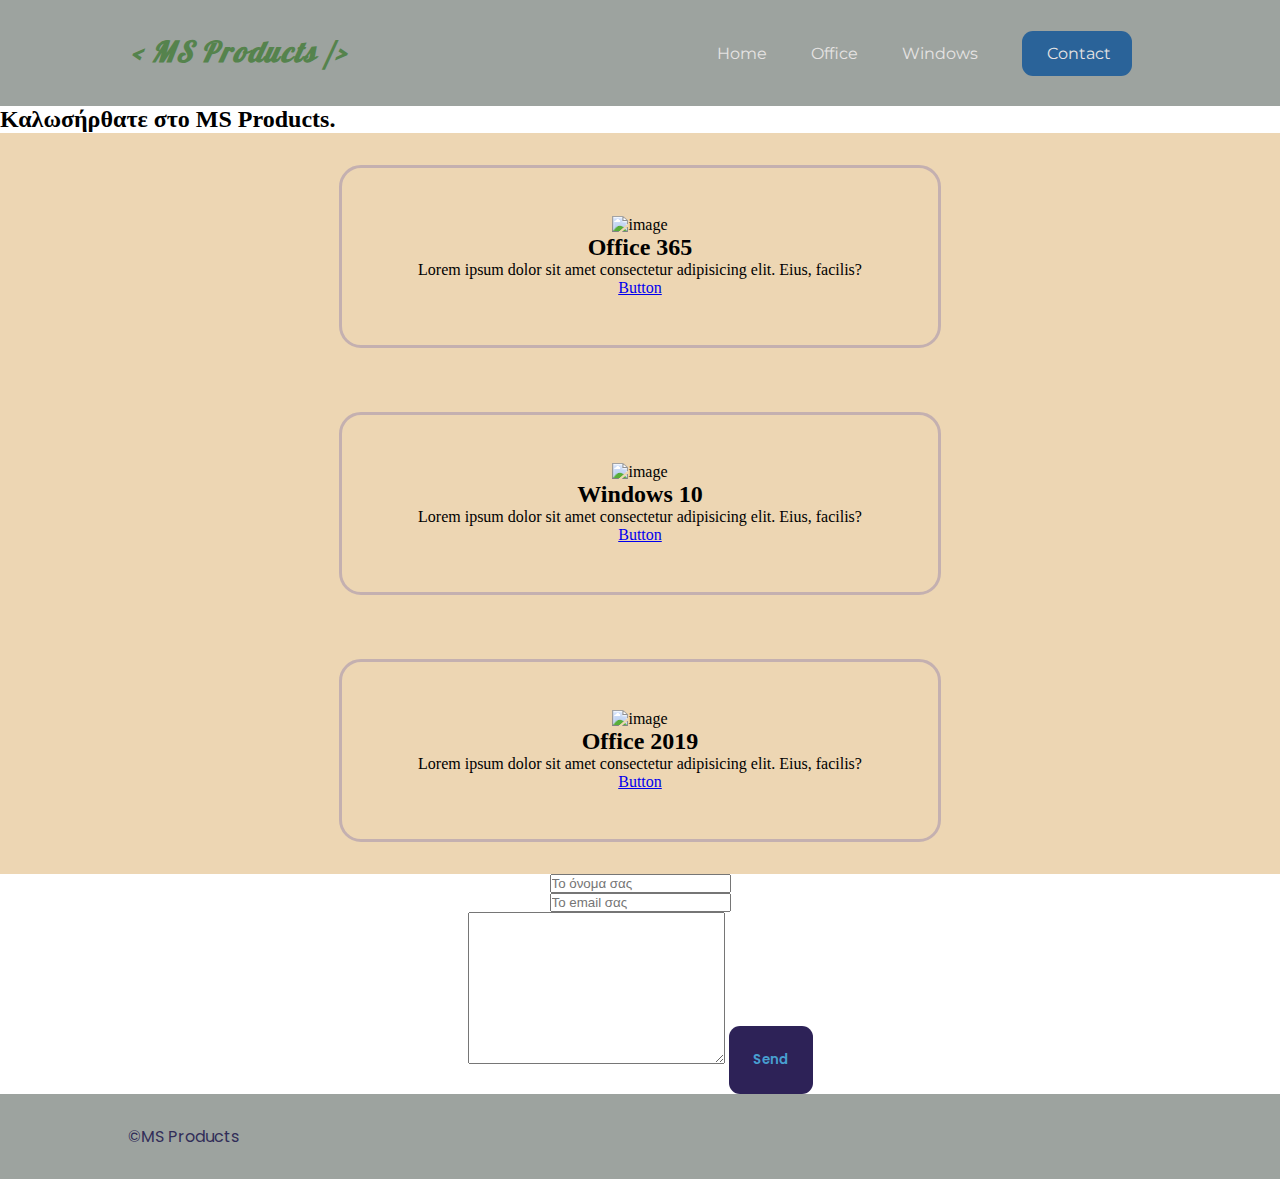
==== index.html @ 1739308e "Commit" ====
<!DOCTYPE html>
<html lang="el">
<head>
    <meta charset="UTF-8">
    <meta name="viewport" content="width=device-width, initial-scale=1.0">
    <meta http-equiv="X-UA-Compatible" content="IE=edge">
    <meta name="description" content="MS Products-Χρησιμοποιώντας τα προϊόντα της Microsoft δωρεάν">
    <meta name="keywords" content="microsoft, office, office365, windows, windows10">
    <meta name="author" content="MS Products">
    <title>MS Products | Χρησιμοποιώντας τα προϊόντα της Microsoft δωρεάν</title>
    <link rel="icon" href="img/microsoft.svg">
    <link href="./style.css" type="text/css" rel="stylesheet">
    <script src="https://kit.fontawesome.com/648caea1e3.js" crossorigin="anonymous"></script>
    <script src="https://cdn.jsdelivr.net/npm/typed.js@2.0.11"></script>
</head>
<body>

    <!--Header-->
    <header>
        <a href="/" class="logo"><h2>
            < MS Products />
        </h2></a>  
        <nav>
            <ul class="navlinks">
                <li><a href="/">Home</a></li>
                <li><a href="/#office">Office</a></li>
                <li><a href="/#windows">Windows</a></li>
                <li>
                    <a href="/#form">
                        <button class="contact">
                        <i class="fas fa-envelope"></i>
                        Contact
                        </button>
                    </a>
                </li>
            </ul>
        </nav>
    </header>
    <!--End of header-->

    <!--Welcome-->
    <div id="typed-strings">
            <h2>Καλωσήρθατε στο MS Products.</h2>
    </div>
    <span id="typed"></span>
    <!--End of welcome-->

    <!--Recent articles-->
        <section class="recent">
                <div class="firstcard card" id="office">
                    <img src="#" alt="image">
                    <h2>Office 365</h2>
                    <p>Lorem ipsum dolor sit amet consectetur adipisicing elit. Eius, facilis?</p>
                    <a href="#" class="button">Button</a>
                </div>
                <div class="secondcard card" id="windows">
                    <img src="#" alt="image">
                    <h2>Windows 10</h2>
                    <p>Lorem ipsum dolor sit amet consectetur adipisicing elit. Eius, facilis?</p>
                    <a href="#" class="button">Button</a>
                </div>
                <div class="thirdcard card" id="office">
                    <img src="#" alt="image">
                    <h2>Office 2019</h2>
                    <p>Lorem ipsum dolor sit amet consectetur adipisicing elit. Eius, facilis?</p>
                    <a href="#" class="button">Button</a>
                </div>
        </section>
    <!--End of recent articles-->

    <!--Contact Form-->
    <form method="POST" id="form" netlify>
        <input type="name" name="name" placeholder="Το όνομα σας" class="input-name" required><br>
        <input type="email" name="email" placeholder="Το email σας" class="input-email" required><br>
        <textarea name="description" rows="10" cols="30"></textarea>
        <button class="send">Send</button>
    </form>
    <!--End of contact form-->

        <!--Footer-->
        <footer>
            <div class="copyright">
            &copy;MS Products
            </div>
            <div class="social">
                <a href="https://github.com/tolisnr" target="_blank"><i class="fab fa-github"></i></a>
            </div>
        </footer>
        <!--End of footer-->
        <script src="./app.js"></script>
</body>
</html>
---- style.css ----
@import url("https://fonts.googleapis.com/css2?family=Montserrat&family=Pattaya&family=Poppins&family=Sen&display=swap");
* {
  margin: 0;
  padding: 0;
  -webkit-box-sizing: border-box;
          box-sizing: border-box;
}

html {
  scroll-behavior: smooth;
}

header {
  display: -webkit-box;
  display: -ms-flexbox;
  display: flex;
  -webkit-box-pack: justify;
      -ms-flex-pack: justify;
          justify-content: space-between;
  -webkit-box-align: center;
      -ms-flex-align: center;
          align-items: center;
  padding: 30px 10%;
  background: #9da39f;
}

.logo {
  text-decoration: none;
  color: #55834d;
  font-family: "Sen", sans-serif;
  font-size: 1.2rem;
  font-weight: 400;
  display: -webkit-box;
  display: -ms-flexbox;
  display: flex;
  font-style: italic;
}

.logo h2 {
  padding: 0.2rem;
  bottom: 1rem;
  left: 0.6rem;
  font-family: "Pattaya", sans-serif;
  letter-spacing: 1.8px;
}

.logo img {
  width: 3.9rem;
  height: 2.9rem;
}

.navlinks {
  list-style: none;
}

.navlinks li {
  display: inline-block;
  padding: 0px 20px;
  text-decoration: none;
  font-family: "Montserrat", sans-serif;
  font-weight: 400;
  font-size: 16px;
  color: #e6e3e3;
}

.navlinks li a {
  -webkit-transition: all 0.5s ease 0s;
  transition: all 0.5s ease 0s;
  text-decoration: none;
  font-family: "Montserrat", sans-serif;
  font-weight: 400;
  font-size: 16px;
  color: #e6e3e3;
}

.navlinks li a:hover {
  color: #4e414b;
}

.contact {
  border-radius: 11px;
  background-color: #2a6399;
  padding: 13px 11px;
  width: 110px;
  border: none;
  -webkit-transition: all 0.5s ease 0s;
  transition: all 0.5s ease 0s;
  text-decoration: none;
  font-family: "Montserrat", sans-serif;
  font-weight: 400;
  font-size: 16px;
  color: #e6e3e3;
}

.contact:hover {
  -webkit-transform: scale(1.1);
          transform: scale(1.1);
  opacity: 0.87;
}

.fa-envelope {
  margin-right: 3px;
}

.welcome {
  background: -webkit-gradient(linear, left top, left bottom, from(rgba(0, 0, 0, 0.288)), to(transparent)), url("/img/gray-laptop.jpg");
  background: linear-gradient(rgba(0, 0, 0, 0.288), transparent), url("/img/gray-laptop.jpg");
  background-size: cover;
  background-position: center;
  height: 36rem;
  text-align: center;
  color: #547ac0;
  padding-top: 15rem;
  font-family: 'Poppins', sans-serif;
  font-weight: 400;
  -webkit-box-orient: vertical;
  -webkit-box-direction: normal;
      -ms-flex-direction: column;
          flex-direction: column;
}

.recent {
  -webkit-box-align: center;
      -ms-flex-align: center;
          align-items: center;
  -webkit-box-pack: center;
      -ms-flex-pack: center;
          justify-content: center;
  text-align: center;
  background-color: rgba(218, 170, 99, 0.486);
}

.card {
  width: 47%;
  border-radius: 22px;
  border: 3px solid #c4b0b0;
  display: inline-block;
  margin: 2rem;
  padding: 3rem;
}

.send {
  border: none;
  background-color: #2d2257;
  cursor: pointer;
  padding: 1.5rem;
  color: #489fd1;
  font-family: 'Poppins', sans-serif;
  font-weight: 600;
  border-radius: 11px;
  -webkit-transition: all 0.5s ease 0s;
  transition: all 0.5s ease 0s;
}

.send:hover {
  color: #9da39f;
  background-color: rgba(45, 34, 87, 0.97);
}

form {
  -webkit-box-align: center;
      -ms-flex-align: center;
          align-items: center;
  -webkit-box-pack: center;
      -ms-flex-pack: center;
          justify-content: center;
  display: flexbox;
  text-align: center;
}

footer {
  display: -webkit-box;
  display: -ms-flexbox;
  display: flex;
  background: #9da39f;
  padding: 30px 10%;
  font-family: "Poppins", sans-serif;
  text-align: left;
  color: #312d58;
}
/*# sourceMappingURL=style.css.map */
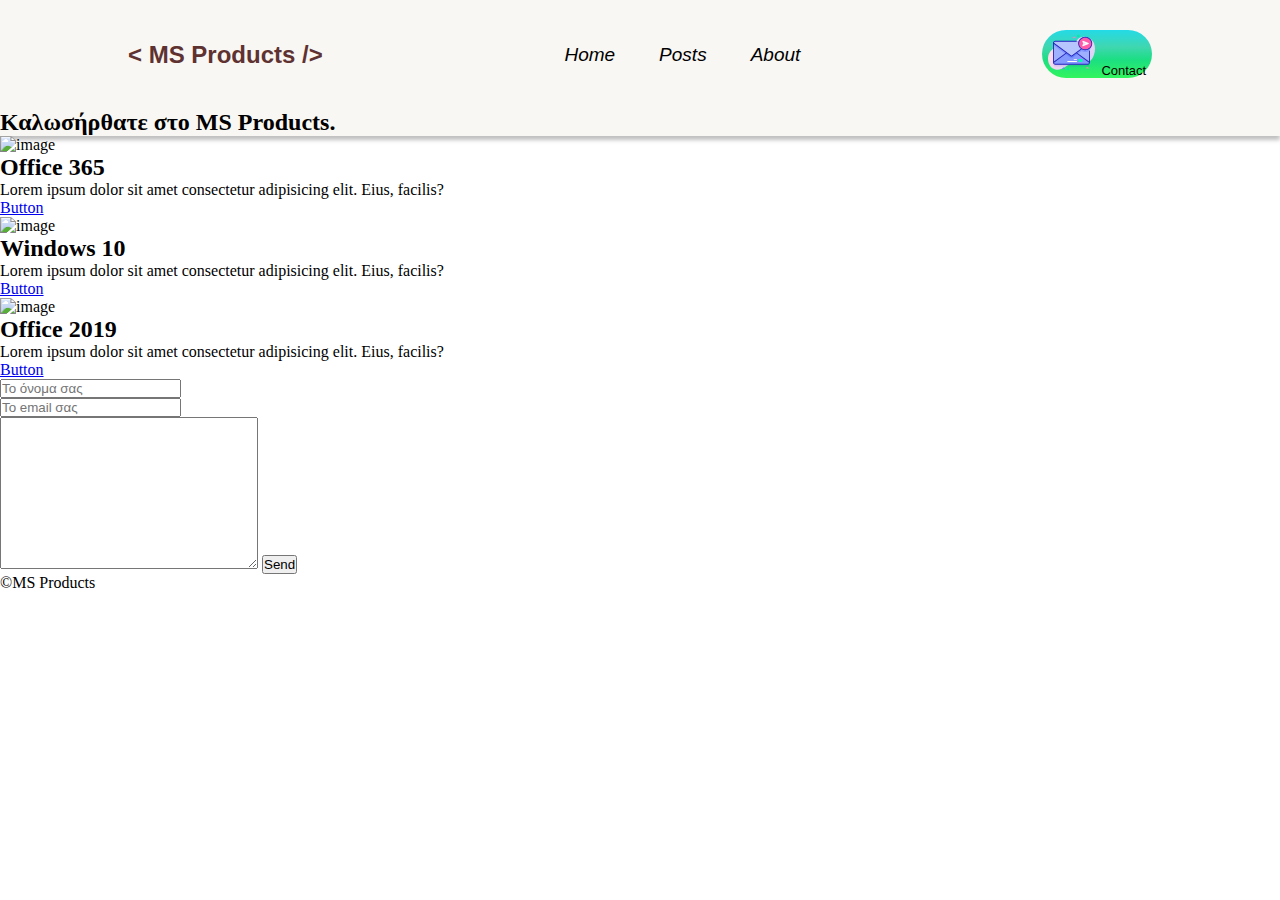
==== commit b6184c4f: "Commit" ====
--- a/index.html
+++ b/index.html
@@ -15,6 +15,7 @@
 </head>
 <body>
 
+    <div id="root">
     <!--Header-->
     <header>
         <a href="/" class="logo"><h2>
@@ -23,18 +24,16 @@
         <nav>
             <ul class="navlinks">
                 <li><a href="/">Home</a></li>
-                <li><a href="/#office">Office</a></li>
-                <li><a href="/#windows">Windows</a></li>
-                <li>
-                    <a href="/#form">
-                        <button class="contact">
-                        <i class="fas fa-envelope"></i>
-                        Contact
-                        </button>
-                    </a>
-                </li>
+                <li><a href="/#posts">Posts</a></li>
+                <li><a href="/#about">About</a></li>
             </ul>
         </nav>
+        <a href="/#form">
+            <button class="contact">
+                <img src="./img/email 1.svg" alt="email" />
+            Contact
+            </button>
+        </a>
     </header>
     <!--End of header-->
 
@@ -44,22 +43,22 @@
     </div>
     <span id="typed"></span>
     <!--End of welcome-->
-
+</div>
     <!--Recent articles-->
         <section class="recent">
-                <div class="firstcard card" id="office">
+                <div class="firstcard card" id="posts">
                     <img src="#" alt="image">
                     <h2>Office 365</h2>
                     <p>Lorem ipsum dolor sit amet consectetur adipisicing elit. Eius, facilis?</p>
                     <a href="#" class="button">Button</a>
                 </div>
-                <div class="secondcard card" id="windows">
+                <div class="secondcard card" id="posts">
                     <img src="#" alt="image">
                     <h2>Windows 10</h2>
                     <p>Lorem ipsum dolor sit amet consectetur adipisicing elit. Eius, facilis?</p>
                     <a href="#" class="button">Button</a>
                 </div>
-                <div class="thirdcard card" id="office">
+                <div class="thirdcard card" id="posts">
                     <img src="#" alt="image">
                     <h2>Office 2019</h2>
                     <p>Lorem ipsum dolor sit amet consectetur adipisicing elit. Eius, facilis?</p>
--- a/style.css
+++ b/style.css
@@ -10,43 +10,29 @@
   scroll-behavior: smooth;
 }
 
+#root {
+  background: rgba(249, 246, 242, 0.94);
+  -webkit-box-shadow: 0px 4px 4px rgba(0, 0, 0, 0.25);
+          box-shadow: 0px 4px 4px rgba(0, 0, 0, 0.25);
+}
+
 header {
-  display: -webkit-box;
-  display: -ms-flexbox;
-  display: flex;
   -webkit-box-pack: justify;
       -ms-flex-pack: justify;
           justify-content: space-between;
   -webkit-box-align: center;
       -ms-flex-align: center;
           align-items: center;
+  display: -webkit-box;
+  display: -ms-flexbox;
+  display: flex;
   padding: 30px 10%;
-  background: #9da39f;
 }
 
 .logo {
+  color: #5f3232;
   text-decoration: none;
-  color: #55834d;
-  font-family: "Sen", sans-serif;
-  font-size: 1.2rem;
-  font-weight: 400;
-  display: -webkit-box;
-  display: -ms-flexbox;
-  display: flex;
-  font-style: italic;
-}
-
-.logo h2 {
-  padding: 0.2rem;
-  bottom: 1rem;
-  left: 0.6rem;
-  font-family: "Pattaya", sans-serif;
-  letter-spacing: 1.8px;
-}
-
-.logo img {
-  width: 3.9rem;
-  height: 2.9rem;
+  font-family: Dank Mono, sans-serif;
 }
 
 .navlinks {
@@ -55,127 +41,43 @@
 
 .navlinks li {
   display: inline-block;
+  color: #000000;
   padding: 0px 20px;
-  text-decoration: none;
-  font-family: "Montserrat", sans-serif;
-  font-weight: 400;
-  font-size: 16px;
-  color: #e6e3e3;
 }
 
-.navlinks li a {
-  -webkit-transition: all 0.5s ease 0s;
-  transition: all 0.5s ease 0s;
+.navlinks a {
   text-decoration: none;
-  font-family: "Montserrat", sans-serif;
-  font-weight: 400;
-  font-size: 16px;
-  color: #e6e3e3;
-}
-
-.navlinks li a:hover {
-  color: #4e414b;
+  color: #000;
+  font-family: Operator Mono, sans-serif;
+  font-style: italic;
+  font-weight: 325;
+  font-size: 19px;
+  line-height: 41px;
 }
 
 .contact {
-  border-radius: 11px;
-  background-color: #2a6399;
-  padding: 13px 11px;
+  background: -webkit-gradient(linear, left top, left bottom, from(#24dae6), color-stop(34.9%, #3fd7b1), color-stop(61.46%, #1cde83), to(#32f55d));
+  background: linear-gradient(180deg, #24dae6 0%, #3fd7b1 34.9%, #1cde83 61.46%, #32f55d 100%);
+  border-radius: 45px;
+  border: none;
   width: 110px;
-  border: none;
   -webkit-transition: all 0.5s ease 0s;
   transition: all 0.5s ease 0s;
-  text-decoration: none;
-  font-family: "Montserrat", sans-serif;
+  font-size: 13px;
   font-weight: 400;
-  font-size: 16px;
-  color: #e6e3e3;
+  outline: none;
+  text-align: center;
+  -webkit-box-pack: center;
+      -ms-flex-pack: center;
+          justify-content: center;
 }
 
 .contact:hover {
   -webkit-transform: scale(1.1);
           transform: scale(1.1);
-  opacity: 0.87;
 }
 
-.fa-envelope {
+.contact img {
   margin-right: 3px;
 }
-
-.welcome {
-  background: -webkit-gradient(linear, left top, left bottom, from(rgba(0, 0, 0, 0.288)), to(transparent)), url("/img/gray-laptop.jpg");
-  background: linear-gradient(rgba(0, 0, 0, 0.288), transparent), url("/img/gray-laptop.jpg");
-  background-size: cover;
-  background-position: center;
-  height: 36rem;
-  text-align: center;
-  color: #547ac0;
-  padding-top: 15rem;
-  font-family: 'Poppins', sans-serif;
-  font-weight: 400;
-  -webkit-box-orient: vertical;
-  -webkit-box-direction: normal;
-      -ms-flex-direction: column;
-          flex-direction: column;
-}
-
-.recent {
-  -webkit-box-align: center;
-      -ms-flex-align: center;
-          align-items: center;
-  -webkit-box-pack: center;
-      -ms-flex-pack: center;
-          justify-content: center;
-  text-align: center;
-  background-color: rgba(218, 170, 99, 0.486);
-}
-
-.card {
-  width: 47%;
-  border-radius: 22px;
-  border: 3px solid #c4b0b0;
-  display: inline-block;
-  margin: 2rem;
-  padding: 3rem;
-}
-
-.send {
-  border: none;
-  background-color: #2d2257;
-  cursor: pointer;
-  padding: 1.5rem;
-  color: #489fd1;
-  font-family: 'Poppins', sans-serif;
-  font-weight: 600;
-  border-radius: 11px;
-  -webkit-transition: all 0.5s ease 0s;
-  transition: all 0.5s ease 0s;
-}
-
-.send:hover {
-  color: #9da39f;
-  background-color: rgba(45, 34, 87, 0.97);
-}
-
-form {
-  -webkit-box-align: center;
-      -ms-flex-align: center;
-          align-items: center;
-  -webkit-box-pack: center;
-      -ms-flex-pack: center;
-          justify-content: center;
-  display: flexbox;
-  text-align: center;
-}
-
-footer {
-  display: -webkit-box;
-  display: -ms-flexbox;
-  display: flex;
-  background: #9da39f;
-  padding: 30px 10%;
-  font-family: "Poppins", sans-serif;
-  text-align: left;
-  color: #312d58;
-}
 /*# sourceMappingURL=style.css.map */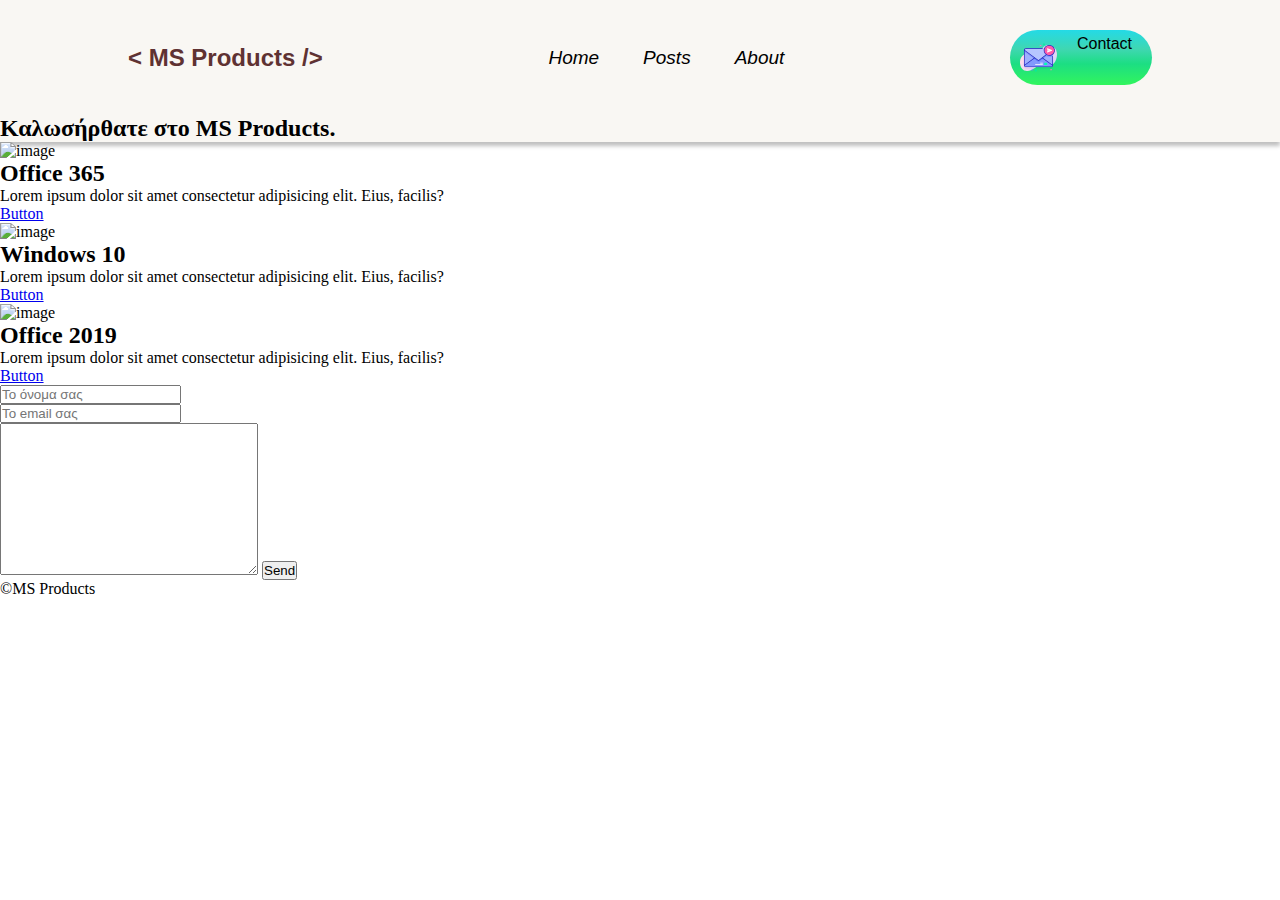
==== commit b32f41a0: "Commit" ====
--- a/index.html
+++ b/index.html
@@ -30,8 +30,8 @@
         </nav>
         <a href="/#form">
             <button class="contact">
-                <img src="./img/email 1.svg" alt="email" />
-            Contact
+                <img src="./img/email.svg" alt="email" />
+                Contact
             </button>
         </a>
     </header>
--- a/style.css
+++ b/style.css
@@ -60,16 +60,19 @@
   background: linear-gradient(180deg, #24dae6 0%, #3fd7b1 34.9%, #1cde83 61.46%, #32f55d 100%);
   border-radius: 45px;
   border: none;
-  width: 110px;
+  width: 142px;
+  height: 55px;
   -webkit-transition: all 0.5s ease 0s;
   transition: all 0.5s ease 0s;
-  font-size: 13px;
+  font-family: Cascadia Code, sans-serif;
+  font-size: 16px;
   font-weight: 400;
   outline: none;
   text-align: center;
   -webkit-box-pack: center;
       -ms-flex-pack: center;
           justify-content: center;
+  display: inline-block;
 }
 
 .contact:hover {
@@ -78,6 +81,9 @@
 }
 
 .contact img {
-  margin-right: 3px;
+  float: left;
+  width: 47px;
+  height: 45px;
+  padding-left: 10px;
 }
 /*# sourceMappingURL=style.css.map */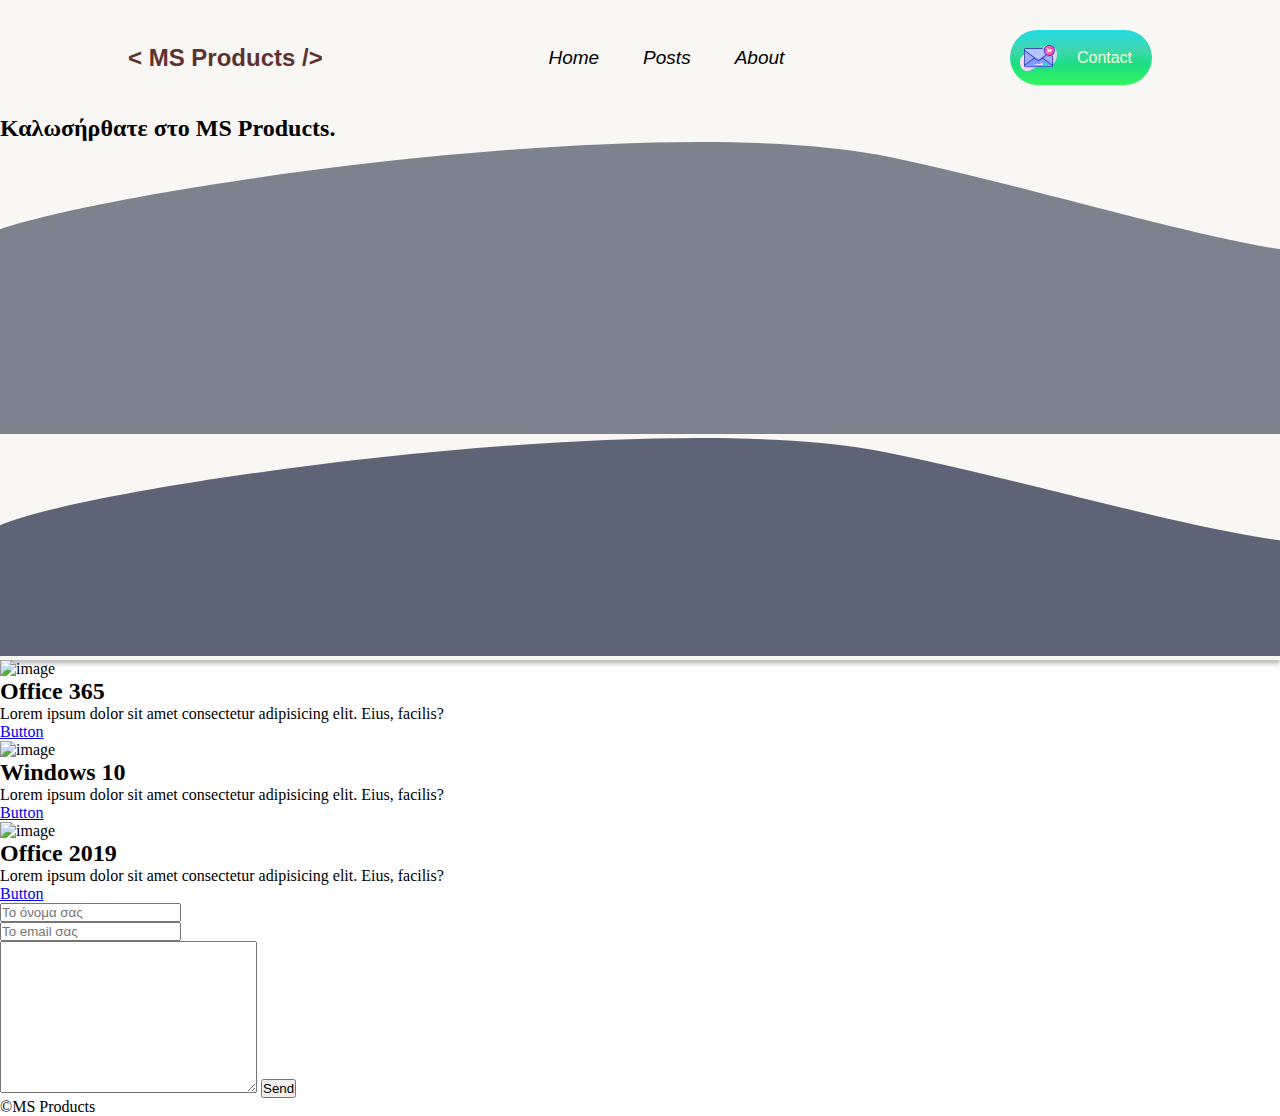
==== commit d09eb4ef: "Commit" ====
--- a/index.html
+++ b/index.html
@@ -8,7 +8,7 @@
     <meta name="keywords" content="microsoft, office, office365, windows, windows10">
     <meta name="author" content="MS Products">
     <title>MS Products | Χρησιμοποιώντας τα προϊόντα της Microsoft δωρεάν</title>
-    <link rel="icon" href="img/microsoft.svg">
+    <link rel="icon" href="/img/microsoft.svg">
     <link href="./style.css" type="text/css" rel="stylesheet">
     <script src="https://kit.fontawesome.com/648caea1e3.js" crossorigin="anonymous"></script>
     <script src="https://cdn.jsdelivr.net/npm/typed.js@2.0.11"></script>
@@ -30,8 +30,8 @@
         </nav>
         <a href="/#form">
             <button class="contact">
-                <img src="./img/email.svg" alt="email" />
-                Contact
+                <img src="/img/email.svg" alt="email" />
+                <h4 class="contact-text">Contact</h4>
             </button>
         </a>
     </header>
@@ -43,6 +43,10 @@
     </div>
     <span id="typed"></span>
     <!--End of welcome-->
+    <div class="vectors">
+    <img src="img/Vector 2.svg" alt="vector" />
+    <img src="img/Vector 1.svg" alt="vector" />
+    </div>
 </div>
     <!--Recent articles-->
         <section class="recent">
--- a/style.css
+++ b/style.css
@@ -64,15 +64,7 @@
   height: 55px;
   -webkit-transition: all 0.5s ease 0s;
   transition: all 0.5s ease 0s;
-  font-family: Cascadia Code, sans-serif;
-  font-size: 16px;
-  font-weight: 400;
   outline: none;
-  text-align: center;
-  -webkit-box-pack: center;
-      -ms-flex-pack: center;
-          justify-content: center;
-  display: inline-block;
 }
 
 .contact:hover {
@@ -86,4 +78,17 @@
   height: 45px;
   padding-left: 10px;
 }
+
+.contact .contact-text {
+  font-family: Cascadia Code, sans-serif;
+  font-size: 16px;
+  font-weight: 400;
+  text-align: left;
+  -webkit-box-pack: center;
+      -ms-flex-pack: center;
+          justify-content: center;
+  display: inline-block;
+  padding: 14px;
+  color: #F9FCDC;
+}
 /*# sourceMappingURL=style.css.map */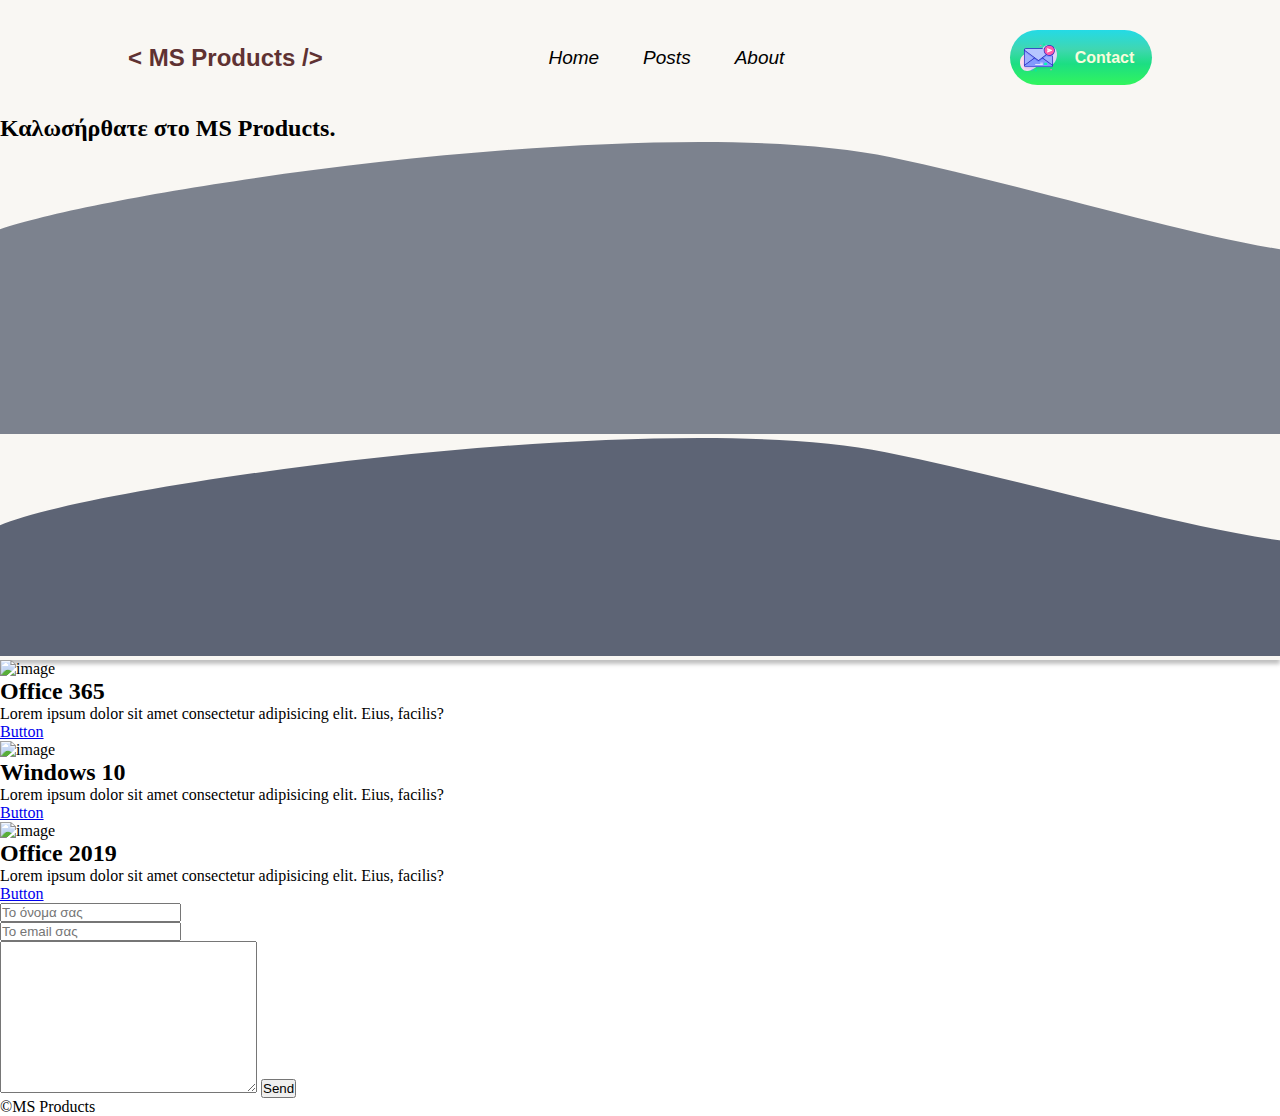
==== commit f23d436f: "Commit" ====
--- a/index.html
+++ b/index.html
@@ -44,8 +44,8 @@
     <span id="typed"></span>
     <!--End of welcome-->
     <div class="vectors">
-    <img src="img/Vector 2.svg" alt="vector" />
-    <img src="img/Vector 1.svg" alt="vector" />
+    <img src="img/Vector 2.svg" alt="vector" class="vector1" />
+    <img src="img/Vector 1.svg" alt="vector" class="vector2" />
     </div>
 </div>
     <!--Recent articles-->
--- a/style.css
+++ b/style.css
@@ -82,13 +82,14 @@
 .contact .contact-text {
   font-family: Cascadia Code, sans-serif;
   font-size: 16px;
-  font-weight: 400;
-  text-align: left;
+  font-weight: 700;
+  text-align: center;
   -webkit-box-pack: center;
       -ms-flex-pack: center;
           justify-content: center;
   display: inline-block;
   padding: 14px;
   color: #F9FCDC;
+  vertical-align: middle;
 }
 /*# sourceMappingURL=style.css.map */